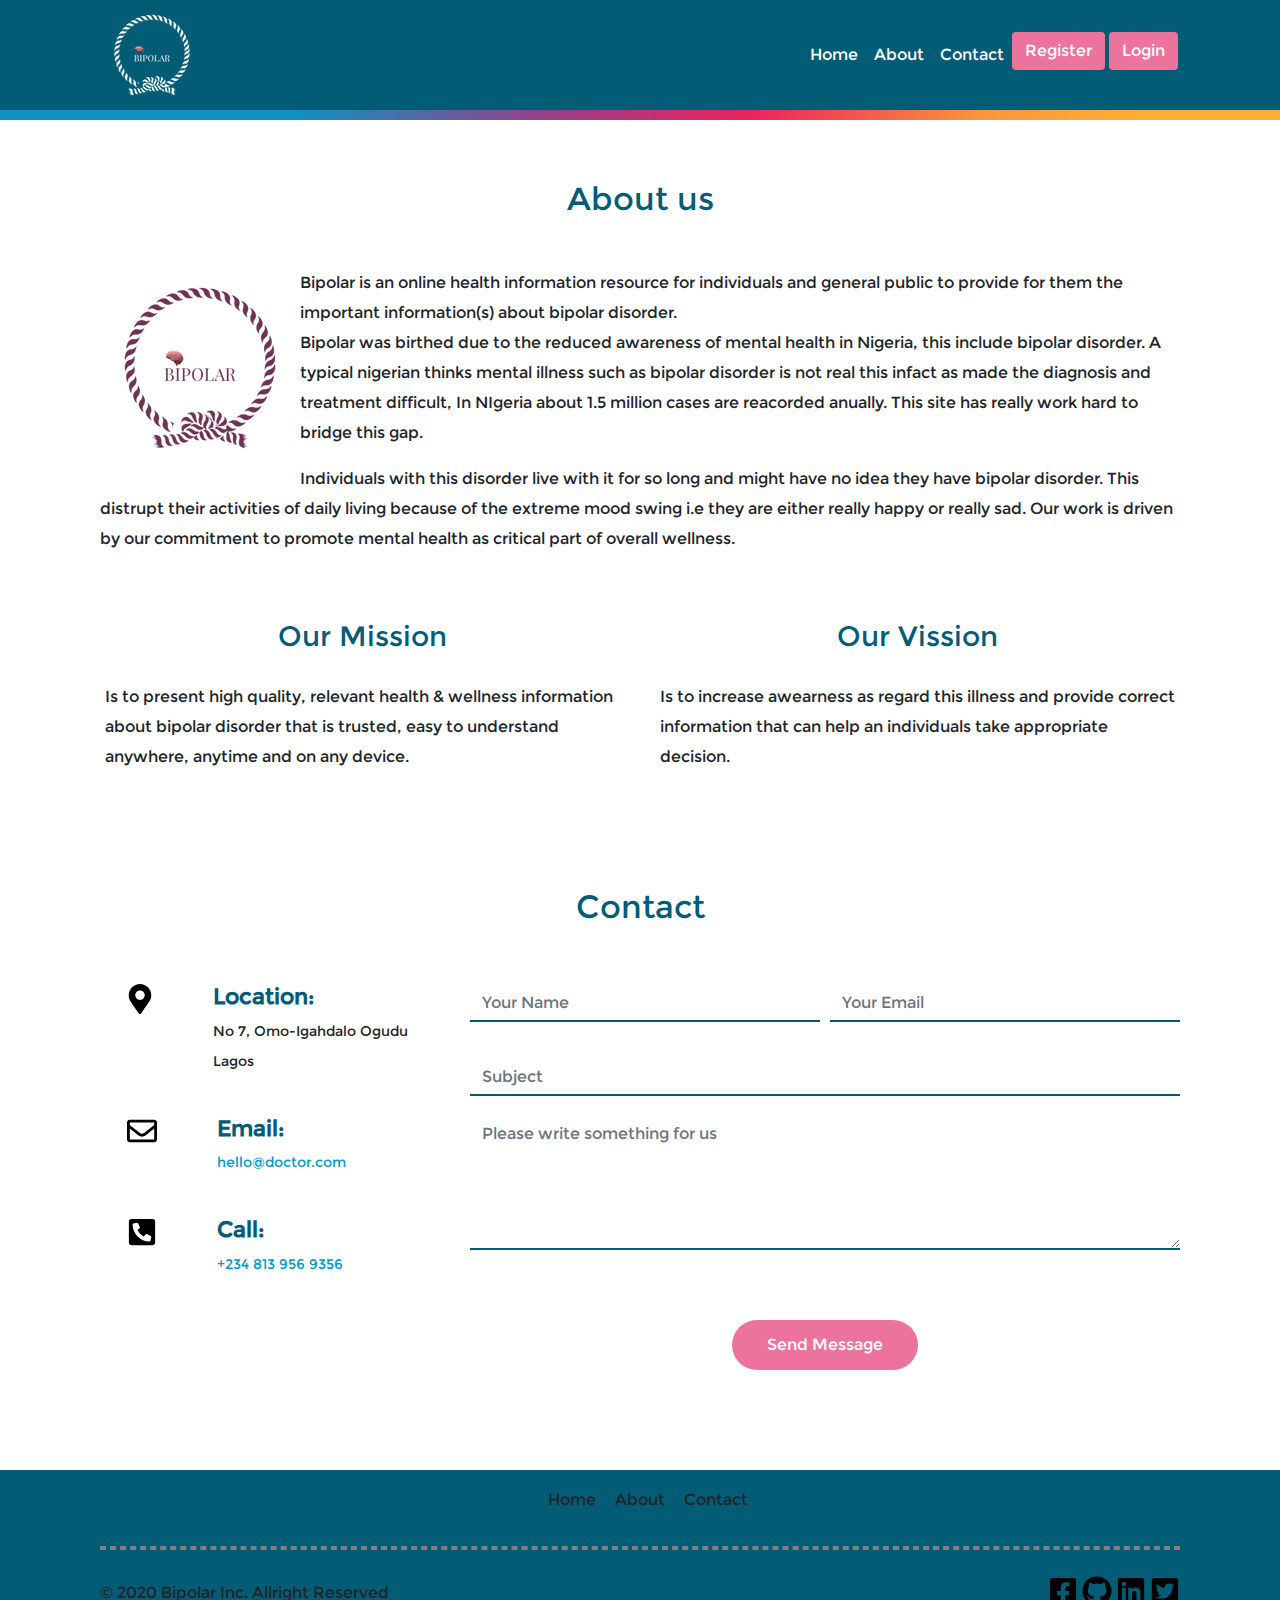
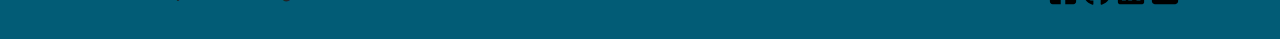
==== about.html @ fa7ff953 "final assesment tech4dev" ====
<!DOCTYPE html>
<html lang="en">

<head>
    <meta charset="UTF-8">
    <meta name="viewport" content="width=device-width, initial-scale=1.0">
    <meta http-equiv="X-UA-Compatible" content="ie=edge">
    <title>About us</title>
    <!-- bootstrap css -->
    <link rel="stylesheet" href="css/bootstrap.css">
    <link rel="stylesheet" href="css/font.css">
    <link rel="stylesheet" href="css/all.css">
    <!-- user css -->
    <link rel="stylesheet" href="css/about.css">
    <link rel="icon" href="images/favicon.ico">
</head>

<body>
    <!-- modal register -->
    <div class="modal fade" id="register" tabindex="-1" aria-labelledby="exampleModalLabel" aria-hidden="true">
        <div class="modal-dialog">
            <div class="modal-content">
                <div class="modal-header">
                    <button type="button" class="close" data-dismiss="modal" aria-label="Close">
                        <span aria-hidden="true">&times;</span>
                    </button>
                    <img src="images/logo1.png" alt="">
                    <h5 class="modal-title" id="exampleModalLabel">Register</h5>
                </div>
                <div class="modal-body">
                    <form action="" class="form-group">
                        <input type="text" class="form-control" placeholder="First Name" required/>
                        <input type="text" class="form-control" placeholder="Last Name" required/>
                        <input type="email" class="form-control" placeholder="Email" reqiured/>
                        <input type="password" class="form-control" placeholder="Password" required/>
                        <input type="password" class="form-control" placeholder="Confirm Password" required/>
                    </form>
                    <p><input type="checkbox"> I want to recieve email update</p>
                    <p class="privacy">I agree to the <a href="" data-toggle="modal" data-target="#policy">privacy policy</a></p>

                </div>
                <div class="modal-footer">
                    <a href="index.html"><button type="submit" class="btn btnprimary">Register</button></a>
                </div>
            </div>
        </div>
    </div>
    <!-- modal login -->
    <div class="modal fade" id="login" tabindex="-1" aria-labelledby="exampleModalLabel" aria-hidden="true">
        <div class="modal-dialog">
            <div class="modal-content">
                <div class="modal-header">
                    <button type="button" class="close" data-dismiss="modal" aria-label="Close">
                        <span aria-hidden="true">&times;</span>
                    </button>
                    <img src="images/logo1.png" alt="">
                    <h5 class="modal-title" id="exampleModalLabel">Login here</h5>
                </div>
                <div class="modal-body">
                    <form action="" class="form-group">
                        <input type="email" class="form-control" placeholder="Email" reqiured/>
                        <input type="password" class="form-control" placeholder="Password" required/>
                    </form>
                </div>
                <div class="loginpass">
                    <p class="remem"><input type="checkbox" class="checkbox"> Remember Password</p>
                    <p class="forgot">Forgot Password <a href="" class="" data-toggle="modal" data-target="#forgotPass">click here</a></p>
                </div>
                <div class="modal-footer">
                    <a href="index.html"><button type="submit" class="btn btnprimary">Login</button></a>
                </div>
            </div>
        </div>
    </div>
    <!-- privacy policy modal -->
    <div class="modal fade" id="policy" tabindex="-1" aria-labelledby="exampleModalLabel" aria-hidden="true">
        <div class="modal-dialog">
            <div class="modal-content">
                <div class="modal-header">
                    <button type="button" class="close" data-dismiss="modal" aria-label="Close">
                        <span aria-hidden="true">&times;</span>
                    </button>
                    <img src="images/logo1.png" alt="">
                    <div class="modal-dialog modal-dialog-scrollable">
                        ...
                     </div>
                </div>
            </div>
        </div>
    </div>
    <!-- forgot password modal -->
    <div class="modal fade" id="forgotPass" tabindex="-1" aria-labelledby="exampleModalLabel" aria-hidden="true">
        <div class="modal-dialog">
            <div class="modal-content">
                <div class="modal-header">
                    <button type="button" class="close" data-dismiss="modal" aria-label="Close">
                        <span aria-hidden="true">&times;</span>
                    </button>
                    <img src="images/logo1.png" alt="">
                    <div class="modal-dialog modal-dialog-scrollable">
                        <form action="" class="form-group" method="">
                            <input type="email" class="form-control" name="email" placeholder="Email">
                            <button class="btn btn-lg"></button>
                        </form>
                    </div>
                </div>
            </div>
        </div>
    </div>
    <div class="container-fluid">
        <!-- navbar section -->
        <nav class="navbar navbar-expand-lg">
            <a class="navbar-brand" href="index.html"><img src="images/logo2.png" alt=""></a>
            <p class="navbar-toggler" type="button" data-toggle="collapse" data-target="#navbarNav"
                aria-controls="navbarNav" aria-expanded="false" aria-label="Toggle navigation">
                <span class="navbar-toggler-icon trigram">&#x2630</span> <span class="cancel">&#10006</span>
            </p>
            <div class="collapse navbar-collapse" id="navbarNav">
                <ul class="navbar-nav">
                    <li class="nav-item active">
                        <a class="nav-link text-center" href="index.html">Home <span class="sr-only">(current)</span></a>
                    </li>
                    <!-- <li class="nav-item">
                        <a class="nav-link text-center" href="#">Facts</a>
                    </li>
                    <li class="nav-item">
                        <a class="nav-link text-center" href="#">Play Game</a>
                    </li> -->
                    <li class="nav-item">
                        <a class="nav-link text-center" href="#about">About</a>
                    </li>
                    <li class="nav-item">
                        <a class="nav-link text-center" href="#contact">Contact</a>
                    </li>
                    <div class="text-center">
                        <button class="btn button" data-toggle="modal" data-target="#register">Register</button>
                        <button class="btn button" data-toggle="modal" data-target="#login">Login</button>
                    </div>
                </ul>
            </div>
        </nav>
    </div>
    <div class="rain"></div>

    <!-- About section -->
    <div class="container" id="about">
        <div class="row">
            <div class="col about">
                <h2 class="about-header text-center">About us</h2>
                <div class="about-logo"><img src="images/logo3.png" alt=""></div>
                <p> Bipolar is an online health information resource for individuals and general public to provide for them the important information(s) about bipolar disorder. <br> Bipolar was birthed due to the reduced awareness of mental health in Nigeria, this include bipolar disorder. A typical nigerian thinks mental illness such as bipolar disorder is not real this infact as made the diagnosis and treatment difficult, In NIgeria about 1.5 million cases are reacorded anually. This site has really work hard to bridge this gap.</p>
                <p> Individuals with this disorder live with it for so long and might have no idea they have bipolar disorder. This distrupt their activities of daily living because of the extreme mood swing i.e they are either really happy or really sad. Our work is driven by our commitment to promote mental health as critical part of overall wellness. </p>
                <!-- <h3 class="text-center">Our Mission</h3>
                <p class="text-center">Is to present high quality, relevant health & wellness information about bipolar disorder that is trusted, easy to understand anywhere, anytime and on any device.</p>
                <h3 class="text-center">Our Vission</h3>
                <p class="text-center">Is to increase awearness as regard this illness and provide correct information that can help an individuals take appropriate decision.</p> -->
            </div>
            <div class="row">
                <div class="col-sm-6 statement">
                    <h3 class="text-center">Our Mission</h3>
                    <p class="text-cente">Is to present high quality, relevant health & wellness information about bipolar disorder that is trusted, easy to understand anywhere, anytime and on any device.</p>
                </div>
                <div class="col-sm-6 statement">
                    <h3 class="text-center">Our Vission</h3>
                    <p class="text-cente">Is to increase awearness as regard this illness and provide correct information that can help an individuals take appropriate decision.</p>
                </div>
            </div>
        </div>
    </div>
    <!-- ======= Contact Section ======= -->
    <section id="contact" class="contact">
        <div class="container" data-aos="fade-up">
          
            <div class="section-title">
            <h2>Contact</h2>
            </div>
          
            <div class="row mt-1">
          
            <div class="col-lg-4">
                <div class="info">
                <div class="address flex">
                    <img src="images/social-icon/map-marker-alt.svg" style="width: 30px; height: 30px;" alt="">
                    <div>
                    <h4>Location:</h4>
                    <p>No 7, Omo-Igahdalo Ogudu Lagos</p>
                    </div>
                </div>
          
                <div class="email flex">
                    <img src="images/social-icon/envelope.svg" style="width: 30px; height: 30px;" alt="">
                    <div>
                    <h4>Email:</h4>
                    <p><a class="href" href="mailto:iadebiyi01@gmail.com"> hello@doctor.com</a></p>
                    </div>
                </div>
          
                <div class="phone flex">
                    <img src="images/social-icon/phone-square-alt.svg" style="width: 30px; height: 30px;" alt="">
                    <div>
                    <h4>Call:</h4>
                    <p><a class="href" href="tel:2348139569356">+234 813 956 9356</a></p>
                    </div>
                </div>
          
                </div>
          
            </div>
          
            <div class="col-lg-8 mt-5 mt-lg-0">
          
                <form action="" method="" role="form" class="php-email-form">
                <div class="form-row">
                    <div class="col-md-6 form-group">
                    <input type="text" name="name" class="form-control" id="name" placeholder="Your Name" data-rule="minlen:4" required/>
                    </div>
                    <div class="col-md-6 form-group">
                    <input type="email" class="form-control" name="email" id="email" placeholder="Your Email" data-rule="email"  required/>
                    </div>
                </div>
                <div class="form-group">
                    <input type="text" class="form-control" name="subject" id="subject" placeholder="Subject" data-rule="minlen:4" required/>
                    <div class="validate"></div>
                </div>
                <div class="form-group">
                    <textarea class="form-control" name="message" rows="5"placeholder="Please write something for us" required></textarea>
                </div>
                <div class="text-center"><button type="submit">Send Message</button></div>
                </form>
          
            </div>
          
            </div>
          
        </div>
    </section><!-- End Contact Section -->

        <!-- Footer section -->
    <div class="foot">
        <div class="container" id="footer">
            <div class="row">
                <div class="col">
                    <ul class="text-center footer-link">
                        <li><a href="about.html">Home</a></li>
                        <li><a href="#about">About</a></li>
                        <li><a href="#contact">Contact</a></li>
                        <!-- <li><a href=""></a>Home</li> -->
                    </ul>
                    <hr>
                    <div class="footer-icon text-center">
                        <p>&copy; 2020 Bipolar Inc. Allright Reserved</p>
                        <span>
                            <a href=""><img src="images/social-icon/facebook-square.svg" alt=""></a>
                            <a href=""><img src="images/social-icon/github.svg" alt=""></a>
                            <a href=""><img src="images/social-icon/linkedin.svg" alt=""></a>
                            <a href=""><img src="images/social-icon/twitter-square.svg" alt=""></a>
                        </span>
                    </div>
                </div>
            </div>
        </div>
    </div>





    <script src="jquery-3.5.1.min.js"></script>
    <script src="js/bootstrapjquery.js"></script>
    <script src="js/proper.js"></script>
    <script src="js/bootstrap.js"></script>
    <script src="js/script.js"></script>
</body>
</html>
---- css/font.css ----
/*!
 *  Font Awesome 4.7.0 by @davegandy - http://fontawesome.io - @fontawesome
 *  License - http://fontawesome.io/license (Font: SIL OFL 1.1, CSS: MIT License)
 */@font-face{font-family:'FontAwesome';src:url('../fonts/fontawesome-webfont.eot?v=4.7.0');src:url('../fonts/fontawesome-webfont.eot?#iefix&v=4.7.0') format('embedded-opentype'),url('../fonts/fontawesome-webfont.woff2?v=4.7.0') format('woff2'),url('../fonts/fontawesome-webfont.woff?v=4.7.0') format('woff'),url('../fonts/fontawesome-webfont.ttf?v=4.7.0') format('truetype'),url('../fonts/fontawesome-webfont.svg?v=4.7.0#fontawesomeregular') format('svg');font-weight:normal;font-style:normal}.fa{display:inline-block;font:normal normal normal 14px/1 FontAwesome;font-size:inherit;text-rendering:auto;-webkit-font-smoothing:antialiased;-moz-osx-font-smoothing:grayscale}.fa-lg{font-size:1.33333333em;line-height:.75em;vertical-align:-15%}.fa-2x{font-size:2em}.fa-3x{font-size:3em}.fa-4x{font-size:4em}.fa-5x{font-size:5em}.fa-fw{width:1.28571429em;text-align:center}.fa-ul{padding-left:0;margin-left:2.14285714em;list-style-type:none}.fa-ul>li{position:relative}.fa-li{position:absolute;left:-2.14285714em;width:2.14285714em;top:.14285714em;text-align:center}.fa-li.fa-lg{left:-1.85714286em}.fa-border{padding:.2em .25em .15em;border:solid .08em #eee;border-radius:.1em}.fa-pull-left{float:left}.fa-pull-right{float:right}.fa.fa-pull-left{margin-right:.3em}.fa.fa-pull-right{margin-left:.3em}.pull-right{float:right}.pull-left{float:left}.fa.pull-left{margin-right:.3em}.fa.pull-right{margin-left:.3em}.fa-spin{-webkit-animation:fa-spin 2s infinite linear;animation:fa-spin 2s infinite linear}.fa-pulse{-webkit-animation:fa-spin 1s infinite steps(8);animation:fa-spin 1s infinite steps(8)}@-webkit-keyframes fa-spin{0%{-webkit-transform:rotate(0deg);transform:rotate(0deg)}100%{-webkit-transform:rotate(359deg);transform:rotate(359deg)}}@keyframes fa-spin{0%{-webkit-transform:rotate(0deg);transform:rotate(0deg)}100%{-webkit-transform:rotate(359deg);transform:rotate(359deg)}}.fa-rotate-90{-ms-filter:"progid:DXImageTransform.Microsoft.BasicImage(rotation=1)";-webkit-transform:rotate(90deg);-ms-transform:rotate(90deg);transform:rotate(90deg)}.fa-rotate-180{-ms-filter:"progid:DXImageTransform.Microsoft.BasicImage(rotation=2)";-webkit-transform:rotate(180deg);-ms-transform:rotate(180deg);transform:rotate(180deg)}.fa-rotate-270{-ms-filter:"progid:DXImageTransform.Microsoft.BasicImage(rotation=3)";-webkit-transform:rotate(270deg);-ms-transform:rotate(270deg);transform:rotate(270deg)}.fa-flip-horizontal{-ms-filter:"progid:DXImageTransform.Microsoft.BasicImage(rotation=0, mirror=1)";-webkit-transform:scale(-1, 1);-ms-transform:scale(-1, 1);transform:scale(-1, 1)}.fa-flip-vertical{-ms-filter:"progid:DXImageTransform.Microsoft.BasicImage(rotation=2, mirror=1)";-webkit-transform:scale(1, -1);-ms-transform:scale(1, -1);transform:scale(1, -1)}:root .fa-rotate-90,:root .fa-rotate-180,:root .fa-rotate-270,:root .fa-flip-horizontal,:root .fa-flip-vertical{filter:none}.fa-stack{position:relative;display:inline-block;width:2em;height:2em;line-height:2em;vertical-align:middle}.fa-stack-1x,.fa-stack-2x{position:absolute;left:0;width:100%;text-align:center}.fa-stack-1x{line-height:inherit}.fa-stack-2x{font-size:2em}.fa-inverse{color:#fff}.fa-glass:before{content:"\f000"}.fa-music:before{content:"\f001"}.fa-search:before{content:"\f002"}.fa-envelope-o:before{content:"\f003"}.fa-heart:before{content:"\f004"}.fa-star:before{content:"\f005"}.fa-star-o:before{content:"\f006"}.fa-user:before{content:"\f007"}.fa-film:before{content:"\f008"}.fa-th-large:before{content:"\f009"}.fa-th:before{content:"\f00a"}.fa-th-list:before{content:"\f00b"}.fa-check:before{content:"\f00c"}.fa-remove:before,.fa-close:before,.fa-times:before{content:"\f00d"}.fa-search-plus:before{content:"\f00e"}.fa-search-minus:before{content:"\f010"}.fa-power-off:before{content:"\f011"}.fa-signal:before{content:"\f012"}.fa-gear:before,.fa-cog:before{content:"\f013"}.fa-trash-o:before{content:"\f014"}.fa-home:before{content:"\f015"}.fa-file-o:before{content:"\f016"}.fa-clock-o:before{content:"\f017"}.fa-road:before{content:"\f018"}.fa-download:before{content:"\f019"}.fa-arrow-circle-o-down:before{content:"\f01a"}.fa-arrow-circle-o-up:before{content:"\f01b"}.fa-inbox:before{content:"\f01c"}.fa-play-circle-o:before{content:"\f01d"}.fa-rotate-right:before,.fa-repeat:before{content:"\f01e"}.fa-refresh:before{content:"\f021"}.fa-list-alt:before{content:"\f022"}.fa-lock:before{content:"\f023"}.fa-flag:before{content:"\f024"}.fa-headphones:before{content:"\f025"}.fa-volume-off:before{content:"\f026"}.fa-volume-down:before{content:"\f027"}.fa-volume-up:before{content:"\f028"}.fa-qrcode:before{content:"\f029"}.fa-barcode:before{content:"\f02a"}.fa-tag:before{content:"\f02b"}.fa-tags:before{content:"\f02c"}.fa-book:before{content:"\f02d"}.fa-bookmark:before{content:"\f02e"}.fa-print:before{content:"\f02f"}.fa-camera:before{content:"\f030"}.fa-font:before{content:"\f031"}.fa-bold:before{content:"\f032"}.fa-italic:before{content:"\f033"}.fa-text-height:before{content:"\f034"}.fa-text-width:before{content:"\f035"}.fa-align-left:before{content:"\f036"}.fa-align-center:before{content:"\f037"}.fa-align-right:before{content:"\f038"}.fa-align-justify:before{content:"\f039"}.fa-list:before{content:"\f03a"}.fa-dedent:before,.fa-outdent:before{content:"\f03b"}.fa-indent:before{content:"\f03c"}.fa-video-camera:before{content:"\f03d"}.fa-photo:before,.fa-image:before,.fa-picture-o:before{content:"\f03e"}.fa-pencil:before{content:"\f040"}.fa-map-marker:before{content:"\f041"}.fa-adjust:before{content:"\f042"}.fa-tint:before{content:"\f043"}.fa-edit:before,.fa-pencil-square-o:before{content:"\f044"}.fa-share-square-o:before{content:"\f045"}.fa-check-square-o:before{content:"\f046"}.fa-arrows:before{content:"\f047"}.fa-step-backward:before{content:"\f048"}.fa-fast-backward:before{content:"\f049"}.fa-backward:before{content:"\f04a"}.fa-play:before{content:"\f04b"}.fa-pause:before{content:"\f04c"}.fa-stop:before{content:"\f04d"}.fa-forward:before{content:"\f04e"}.fa-fast-forward:before{content:"\f050"}.fa-step-forward:before{content:"\f051"}.fa-eject:before{content:"\f052"}.fa-chevron-left:before{content:"\f053"}.fa-chevron-right:before{content:"\f054"}.fa-plus-circle:before{content:"\f055"}.fa-minus-circle:before{content:"\f056"}.fa-times-circle:before{content:"\f057"}.fa-check-circle:before{content:"\f058"}.fa-question-circle:before{content:"\f059"}.fa-info-circle:before{content:"\f05a"}.fa-crosshairs:before{content:"\f05b"}.fa-times-circle-o:before{content:"\f05c"}.fa-check-circle-o:before{content:"\f05d"}.fa-ban:before{content:"\f05e"}.fa-arrow-left:before{content:"\f060"}.fa-arrow-right:before{content:"\f061"}.fa-arrow-up:before{content:"\f062"}.fa-arrow-down:before{content:"\f063"}.fa-mail-forward:before,.fa-share:before{content:"\f064"}.fa-expand:before{content:"\f065"}.fa-compress:before{content:"\f066"}.fa-plus:before{content:"\f067"}.fa-minus:before{content:"\f068"}.fa-asterisk:before{content:"\f069"}.fa-exclamation-circle:before{content:"\f06a"}.fa-gift:before{content:"\f06b"}.fa-leaf:before{content:"\f06c"}.fa-fire:before{content:"\f06d"}.fa-eye:before{content:"\f06e"}.fa-eye-slash:before{content:"\f070"}.fa-warning:before,.fa-exclamation-triangle:before{content:"\f071"}.fa-plane:before{content:"\f072"}.fa-calendar:before{content:"\f073"}.fa-random:before{content:"\f074"}.fa-comment:before{content:"\f075"}.fa-magnet:before{content:"\f076"}.fa-chevron-up:before{content:"\f077"}.fa-chevron-down:before{content:"\f078"}.fa-retweet:before{content:"\f079"}.fa-shopping-cart:before{content:"\f07a"}.fa-folder:before{content:"\f07b"}.fa-folder-open:before{content:"\f07c"}.fa-arrows-v:before{content:"\f07d"}.fa-arrows-h:before{content:"\f07e"}.fa-bar-chart-o:before,.fa-bar-chart:before{content:"\f080"}.fa-twitter-square:before{content:"\f081"}.fa-facebook-square:before{content:"\f082"}.fa-camera-retro:before{content:"\f083"}.fa-key:before{content:"\f084"}.fa-gears:before,.fa-cogs:before{content:"\f085"}.fa-comments:before{content:"\f086"}.fa-thumbs-o-up:before{content:"\f087"}.fa-thumbs-o-down:before{content:"\f088"}.fa-star-half:before{content:"\f089"}.fa-heart-o:before{content:"\f08a"}.fa-sign-out:before{content:"\f08b"}.fa-linkedin-square:before{content:"\f08c"}.fa-thumb-tack:before{content:"\f08d"}.fa-external-link:before{content:"\f08e"}.fa-sign-in:before{content:"\f090"}.fa-trophy:before{content:"\f091"}.fa-github-square:before{content:"\f092"}.fa-upload:before{content:"\f093"}.fa-lemon-o:before{content:"\f094"}.fa-phone:before{content:"\f095"}.fa-square-o:before{content:"\f096"}.fa-bookmark-o:before{content:"\f097"}.fa-phone-square:before{content:"\f098"}.fa-twitter:before{content:"\f099"}.fa-facebook-f:before,.fa-facebook:before{content:"\f09a"}.fa-github:before{content:"\f09b"}.fa-unlock:before{content:"\f09c"}.fa-credit-card:before{content:"\f09d"}.fa-feed:before,.fa-rss:before{content:"\f09e"}.fa-hdd-o:before{content:"\f0a0"}.fa-bullhorn:before{content:"\f0a1"}.fa-bell:before{content:"\f0f3"}.fa-certificate:before{content:"\f0a3"}.fa-hand-o-right:before{content:"\f0a4"}.fa-hand-o-left:before{content:"\f0a5"}.fa-hand-o-up:before{content:"\f0a6"}.fa-hand-o-down:before{content:"\f0a7"}.fa-arrow-circle-left:before{content:"\f0a8"}.fa-arrow-circle-right:before{content:"\f0a9"}.fa-arrow-circle-up:before{content:"\f0aa"}.fa-arrow-circle-down:before{content:"\f0ab"}.fa-globe:before{content:"\f0ac"}.fa-wrench:before{content:"\f0ad"}.fa-tasks:before{content:"\f0ae"}.fa-filter:before{content:"\f0b0"}.fa-briefcase:before{content:"\f0b1"}.fa-arrows-alt:before{content:"\f0b2"}.fa-group:before,.fa-users:before{content:"\f0c0"}.fa-chain:before,.fa-link:before{content:"\f0c1"}.fa-cloud:before{content:"\f0c2"}.fa-flask:before{content:"\f0c3"}.fa-cut:before,.fa-scissors:before{content:"\f0c4"}.fa-copy:before,.fa-files-o:before{content:"\f0c5"}.fa-paperclip:before{content:"\f0c6"}.fa-save:before,.fa-floppy-o:before{content:"\f0c7"}.fa-square:before{content:"\f0c8"}.fa-navicon:before,.fa-reorder:before,.fa-bars:before{content:"\f0c9"}.fa-list-ul:before{content:"\f0ca"}.fa-list-ol:before{content:"\f0cb"}.fa-strikethrough:before{content:"\f0cc"}.fa-underline:before{content:"\f0cd"}.fa-table:before{content:"\f0ce"}.fa-magic:before{content:"\f0d0"}.fa-truck:before{content:"\f0d1"}.fa-pinterest:before{content:"\f0d2"}.fa-pinterest-square:before{content:"\f0d3"}.fa-google-plus-square:before{content:"\f0d4"}.fa-google-plus:before{content:"\f0d5"}.fa-money:before{content:"\f0d6"}.fa-caret-down:before{content:"\f0d7"}.fa-caret-up:before{content:"\f0d8"}.fa-caret-left:before{content:"\f0d9"}.fa-caret-right:before{content:"\f0da"}.fa-columns:before{content:"\f0db"}.fa-unsorted:before,.fa-sort:before{content:"\f0dc"}.fa-sort-down:before,.fa-sort-desc:before{content:"\f0dd"}.fa-sort-up:before,.fa-sort-asc:before{content:"\f0de"}.fa-envelope:before{content:"\f0e0"}.fa-linkedin:before{content:"\f0e1"}.fa-rotate-left:before,.fa-undo:before{content:"\f0e2"}.fa-legal:before,.fa-gavel:before{content:"\f0e3"}.fa-dashboard:before,.fa-tachometer:before{content:"\f0e4"}.fa-comment-o:before{content:"\f0e5"}.fa-comments-o:before{content:"\f0e6"}.fa-flash:before,.fa-bolt:before{content:"\f0e7"}.fa-sitemap:before{content:"\f0e8"}.fa-umbrella:before{content:"\f0e9"}.fa-paste:before,.fa-clipboard:before{content:"\f0ea"}.fa-lightbulb-o:before{content:"\f0eb"}.fa-exchange:before{content:"\f0ec"}.fa-cloud-download:before{content:"\f0ed"}.fa-cloud-upload:before{content:"\f0ee"}.fa-user-md:before{content:"\f0f0"}.fa-stethoscope:before{content:"\f0f1"}.fa-suitcase:before{content:"\f0f2"}.fa-bell-o:before{content:"\f0a2"}.fa-coffee:before{content:"\f0f4"}.fa-cutlery:before{content:"\f0f5"}.fa-file-text-o:before{content:"\f0f6"}.fa-building-o:before{content:"\f0f7"}.fa-hospital-o:before{content:"\f0f8"}.fa-ambulance:before{content:"\f0f9"}.fa-medkit:before{content:"\f0fa"}.fa-fighter-jet:before{content:"\f0fb"}.fa-beer:before{content:"\f0fc"}.fa-h-square:before{content:"\f0fd"}.fa-plus-square:before{content:"\f0fe"}.fa-angle-double-left:before{content:"\f100"}.fa-angle-double-right:before{content:"\f101"}.fa-angle-double-up:before{content:"\f102"}.fa-angle-double-down:before{content:"\f103"}.fa-angle-left:before{content:"\f104"}.fa-angle-right:before{content:"\f105"}.fa-angle-up:before{content:"\f106"}.fa-angle-down:before{content:"\f107"}.fa-desktop:before{content:"\f108"}.fa-laptop:before{content:"\f109"}.fa-tablet:before{content:"\f10a"}.fa-mobile-phone:before,.fa-mobile:before{content:"\f10b"}.fa-circle-o:before{content:"\f10c"}.fa-quote-left:before{content:"\f10d"}.fa-quote-right:before{content:"\f10e"}.fa-spinner:before{content:"\f110"}.fa-circle:before{content:"\f111"}.fa-mail-reply:before,.fa-reply:before{content:"\f112"}.fa-github-alt:before{content:"\f113"}.fa-folder-o:before{content:"\f114"}.fa-folder-open-o:before{content:"\f115"}.fa-smile-o:before{content:"\f118"}.fa-frown-o:before{content:"\f119"}.fa-meh-o:before{content:"\f11a"}.fa-gamepad:before{content:"\f11b"}.fa-keyboard-o:before{content:"\f11c"}.fa-flag-o:before{content:"\f11d"}.fa-flag-checkered:before{content:"\f11e"}.fa-terminal:before{content:"\f120"}.fa-code:before{content:"\f121"}.fa-mail-reply-all:before,.fa-reply-all:before{content:"\f122"}.fa-star-half-empty:before,.fa-star-half-full:before,.fa-star-half-o:before{content:"\f123"}.fa-location-arrow:before{content:"\f124"}.fa-crop:before{content:"\f125"}.fa-code-fork:before{content:"\f126"}.fa-unlink:before,.fa-chain-broken:before{content:"\f127"}.fa-question:before{content:"\f128"}.fa-info:before{content:"\f129"}.fa-exclamation:before{content:"\f12a"}.fa-superscript:before{content:"\f12b"}.fa-subscript:before{content:"\f12c"}.fa-eraser:before{content:"\f12d"}.fa-puzzle-piece:before{content:"\f12e"}.fa-microphone:before{content:"\f130"}.fa-microphone-slash:before{content:"\f131"}.fa-shield:before{content:"\f132"}.fa-calendar-o:before{content:"\f133"}.fa-fire-extinguisher:before{content:"\f134"}.fa-rocket:before{content:"\f135"}.fa-maxcdn:before{content:"\f136"}.fa-chevron-circle-left:before{content:"\f137"}.fa-chevron-circle-right:before{content:"\f138"}.fa-chevron-circle-up:before{content:"\f139"}.fa-chevron-circle-down:before{content:"\f13a"}.fa-html5:before{content:"\f13b"}.fa-css3:before{content:"\f13c"}.fa-anchor:before{content:"\f13d"}.fa-unlock-alt:before{content:"\f13e"}.fa-bullseye:before{content:"\f140"}.fa-ellipsis-h:before{content:"\f141"}.fa-ellipsis-v:before{content:"\f142"}.fa-rss-square:before{content:"\f143"}.fa-play-circle:before{content:"\f144"}.fa-ticket:before{content:"\f145"}.fa-minus-square:before{content:"\f146"}.fa-minus-square-o:before{content:"\f147"}.fa-level-up:before{content:"\f148"}.fa-level-down:before{content:"\f149"}.fa-check-square:before{content:"\f14a"}.fa-pencil-square:before{content:"\f14b"}.fa-external-link-square:before{content:"\f14c"}.fa-share-square:before{content:"\f14d"}.fa-compass:before{content:"\f14e"}.fa-toggle-down:before,.fa-caret-square-o-down:before{content:"\f150"}.fa-toggle-up:before,.fa-caret-square-o-up:before{content:"\f151"}.fa-toggle-right:before,.fa-caret-square-o-right:before{content:"\f152"}.fa-euro:before,.fa-eur:before{content:"\f153"}.fa-gbp:before{content:"\f154"}.fa-dollar:before,.fa-usd:before{content:"\f155"}.fa-rupee:before,.fa-inr:before{content:"\f156"}.fa-cny:before,.fa-rmb:before,.fa-yen:before,.fa-jpy:before{content:"\f157"}.fa-ruble:before,.fa-rouble:before,.fa-rub:before{content:"\f158"}.fa-won:before,.fa-krw:before{content:"\f159"}.fa-bitcoin:before,.fa-btc:before{content:"\f15a"}.fa-file:before{content:"\f15b"}.fa-file-text:before{content:"\f15c"}.fa-sort-alpha-asc:before{content:"\f15d"}.fa-sort-alpha-desc:before{content:"\f15e"}.fa-sort-amount-asc:before{content:"\f160"}.fa-sort-amount-desc:before{content:"\f161"}.fa-sort-numeric-asc:before{content:"\f162"}.fa-sort-numeric-desc:before{content:"\f163"}.fa-thumbs-up:before{content:"\f164"}.fa-thumbs-down:before{content:"\f165"}.fa-youtube-square:before{content:"\f166"}.fa-youtube:before{content:"\f167"}.fa-xing:before{content:"\f168"}.fa-xing-square:before{content:"\f169"}.fa-youtube-play:before{content:"\f16a"}.fa-dropbox:before{content:"\f16b"}.fa-stack-overflow:before{content:"\f16c"}.fa-instagram:before{content:"\f16d"}.fa-flickr:before{content:"\f16e"}.fa-adn:before{content:"\f170"}.fa-bitbucket:before{content:"\f171"}.fa-bitbucket-square:before{content:"\f172"}.fa-tumblr:before{content:"\f173"}.fa-tumblr-square:before{content:"\f174"}.fa-long-arrow-down:before{content:"\f175"}.fa-long-arrow-up:before{content:"\f176"}.fa-long-arrow-left:before{content:"\f177"}.fa-long-arrow-right:before{content:"\f178"}.fa-apple:before{content:"\f179"}.fa-windows:before{content:"\f17a"}.fa-android:before{content:"\f17b"}.fa-linux:before{content:"\f17c"}.fa-dribbble:before{content:"\f17d"}.fa-skype:before{content:"\f17e"}.fa-foursquare:before{content:"\f180"}.fa-trello:before{content:"\f181"}.fa-female:before{content:"\f182"}.fa-male:before{content:"\f183"}.fa-gittip:before,.fa-gratipay:before{content:"\f184"}.fa-sun-o:before{content:"\f185"}.fa-moon-o:before{content:"\f186"}.fa-archive:before{content:"\f187"}.fa-bug:before{content:"\f188"}.fa-vk:before{content:"\f189"}.fa-weibo:before{content:"\f18a"}.fa-renren:before{content:"\f18b"}.fa-pagelines:before{content:"\f18c"}.fa-stack-exchange:before{content:"\f18d"}.fa-arrow-circle-o-right:before{content:"\f18e"}.fa-arrow-circle-o-left:before{content:"\f190"}.fa-toggle-left:before,.fa-caret-square-o-left:before{content:"\f191"}.fa-dot-circle-o:before{content:"\f192"}.fa-wheelchair:before{content:"\f193"}.fa-vimeo-square:before{content:"\f194"}.fa-turkish-lira:before,.fa-try:before{content:"\f195"}.fa-plus-square-o:before{content:"\f196"}.fa-space-shuttle:before{content:"\f197"}.fa-slack:before{content:"\f198"}.fa-envelope-square:before{content:"\f199"}.fa-wordpress:before{content:"\f19a"}.fa-openid:before{content:"\f19b"}.fa-institution:before,.fa-bank:before,.fa-university:before{content:"\f19c"}.fa-mortar-board:before,.fa-graduation-cap:before{content:"\f19d"}.fa-yahoo:before{content:"\f19e"}.fa-google:before{content:"\f1a0"}.fa-reddit:before{content:"\f1a1"}.fa-reddit-square:before{content:"\f1a2"}.fa-stumbleupon-circle:before{content:"\f1a3"}.fa-stumbleupon:before{content:"\f1a4"}.fa-delicious:before{content:"\f1a5"}.fa-digg:before{content:"\f1a6"}.fa-pied-piper-pp:before{content:"\f1a7"}.fa-pied-piper-alt:before{content:"\f1a8"}.fa-drupal:before{content:"\f1a9"}.fa-joomla:before{content:"\f1aa"}.fa-language:before{content:"\f1ab"}.fa-fax:before{content:"\f1ac"}.fa-building:before{content:"\f1ad"}.fa-child:before{content:"\f1ae"}.fa-paw:before{content:"\f1b0"}.fa-spoon:before{content:"\f1b1"}.fa-cube:before{content:"\f1b2"}.fa-cubes:before{content:"\f1b3"}.fa-behance:before{content:"\f1b4"}.fa-behance-square:before{content:"\f1b5"}.fa-steam:before{content:"\f1b6"}.fa-steam-square:before{content:"\f1b7"}.fa-recycle:before{content:"\f1b8"}.fa-automobile:before,.fa-car:before{content:"\f1b9"}.fa-cab:before,.fa-taxi:before{content:"\f1ba"}.fa-tree:before{content:"\f1bb"}.fa-spotify:before{content:"\f1bc"}.fa-deviantart:before{content:"\f1bd"}.fa-soundcloud:before{content:"\f1be"}.fa-database:before{content:"\f1c0"}.fa-file-pdf-o:before{content:"\f1c1"}.fa-file-word-o:before{content:"\f1c2"}.fa-file-excel-o:before{content:"\f1c3"}.fa-file-powerpoint-o:before{content:"\f1c4"}.fa-file-photo-o:before,.fa-file-picture-o:before,.fa-file-image-o:before{content:"\f1c5"}.fa-file-zip-o:before,.fa-file-archive-o:before{content:"\f1c6"}.fa-file-sound-o:before,.fa-file-audio-o:before{content:"\f1c7"}.fa-file-movie-o:before,.fa-file-video-o:before{content:"\f1c8"}.fa-file-code-o:before{content:"\f1c9"}.fa-vine:before{content:"\f1ca"}.fa-codepen:before{content:"\f1cb"}.fa-jsfiddle:before{content:"\f1cc"}.fa-life-bouy:before,.fa-life-buoy:before,.fa-life-saver:before,.fa-support:before,.fa-life-ring:before{content:"\f1cd"}.fa-circle-o-notch:before{content:"\f1ce"}.fa-ra:before,.fa-resistance:before,.fa-rebel:before{content:"\f1d0"}.fa-ge:before,.fa-empire:before{content:"\f1d1"}.fa-git-square:before{content:"\f1d2"}.fa-git:before{content:"\f1d3"}.fa-y-combinator-square:before,.fa-yc-square:before,.fa-hacker-news:before{content:"\f1d4"}.fa-tencent-weibo:before{content:"\f1d5"}.fa-qq:before{content:"\f1d6"}.fa-wechat:before,.fa-weixin:before{content:"\f1d7"}.fa-send:before,.fa-paper-plane:before{content:"\f1d8"}.fa-send-o:before,.fa-paper-plane-o:before{content:"\f1d9"}.fa-history:before{content:"\f1da"}.fa-circle-thin:before{content:"\f1db"}.fa-header:before{content:"\f1dc"}.fa-paragraph:before{content:"\f1dd"}.fa-sliders:before{content:"\f1de"}.fa-share-alt:before{content:"\f1e0"}.fa-share-alt-square:before{content:"\f1e1"}.fa-bomb:before{content:"\f1e2"}.fa-soccer-ball-o:before,.fa-futbol-o:before{content:"\f1e3"}.fa-tty:before{content:"\f1e4"}.fa-binoculars:before{content:"\f1e5"}.fa-plug:before{content:"\f1e6"}.fa-slideshare:before{content:"\f1e7"}.fa-twitch:before{content:"\f1e8"}.fa-yelp:before{content:"\f1e9"}.fa-newspaper-o:before{content:"\f1ea"}.fa-wifi:before{content:"\f1eb"}.fa-calculator:before{content:"\f1ec"}.fa-paypal:before{content:"\f1ed"}.fa-google-wallet:before{content:"\f1ee"}.fa-cc-visa:before{content:"\f1f0"}.fa-cc-mastercard:before{content:"\f1f1"}.fa-cc-discover:before{content:"\f1f2"}.fa-cc-amex:before{content:"\f1f3"}.fa-cc-paypal:before{content:"\f1f4"}.fa-cc-stripe:before{content:"\f1f5"}.fa-bell-slash:before{content:"\f1f6"}.fa-bell-slash-o:before{content:"\f1f7"}.fa-trash:before{content:"\f1f8"}.fa-copyright:before{content:"\f1f9"}.fa-at:before{content:"\f1fa"}.fa-eyedropper:before{content:"\f1fb"}.fa-paint-brush:before{content:"\f1fc"}.fa-birthday-cake:before{content:"\f1fd"}.fa-area-chart:before{content:"\f1fe"}.fa-pie-chart:before{content:"\f200"}.fa-line-chart:before{content:"\f201"}.fa-lastfm:before{content:"\f202"}.fa-lastfm-square:before{content:"\f203"}.fa-toggle-off:before{content:"\f204"}.fa-toggle-on:before{content:"\f205"}.fa-bicycle:before{content:"\f206"}.fa-bus:before{content:"\f207"}.fa-ioxhost:before{content:"\f208"}.fa-angellist:before{content:"\f209"}.fa-cc:before{content:"\f20a"}.fa-shekel:before,.fa-sheqel:before,.fa-ils:before{content:"\f20b"}.fa-meanpath:before{content:"\f20c"}.fa-buysellads:before{content:"\f20d"}.fa-connectdevelop:before{content:"\f20e"}.fa-dashcube:before{content:"\f210"}.fa-forumbee:before{content:"\f211"}.fa-leanpub:before{content:"\f212"}.fa-sellsy:before{content:"\f213"}.fa-shirtsinbulk:before{content:"\f214"}.fa-simplybuilt:before{content:"\f215"}.fa-skyatlas:before{content:"\f216"}.fa-cart-plus:before{content:"\f217"}.fa-cart-arrow-down:before{content:"\f218"}.fa-diamond:before{content:"\f219"}.fa-ship:before{content:"\f21a"}.fa-user-secret:before{content:"\f21b"}.fa-motorcycle:before{content:"\f21c"}.fa-street-view:before{content:"\f21d"}.fa-heartbeat:before{content:"\f21e"}.fa-venus:before{content:"\f221"}.fa-mars:before{content:"\f222"}.fa-mercury:before{content:"\f223"}.fa-intersex:before,.fa-transgender:before{content:"\f224"}.fa-transgender-alt:before{content:"\f225"}.fa-venus-double:before{content:"\f226"}.fa-mars-double:before{content:"\f227"}.fa-venus-mars:before{content:"\f228"}.fa-mars-stroke:before{content:"\f229"}.fa-mars-stroke-v:before{content:"\f22a"}.fa-mars-stroke-h:before{content:"\f22b"}.fa-neuter:before{content:"\f22c"}.fa-genderless:before{content:"\f22d"}.fa-facebook-official:before{content:"\f230"}.fa-pinterest-p:before{content:"\f231"}.fa-whatsapp:before{content:"\f232"}.fa-server:before{content:"\f233"}.fa-user-plus:before{content:"\f234"}.fa-user-times:before{content:"\f235"}.fa-hotel:before,.fa-bed:before{content:"\f236"}.fa-viacoin:before{content:"\f237"}.fa-train:before{content:"\f238"}.fa-subway:before{content:"\f239"}.fa-medium:before{content:"\f23a"}.fa-yc:before,.fa-y-combinator:before{content:"\f23b"}.fa-optin-monster:before{content:"\f23c"}.fa-opencart:before{content:"\f23d"}.fa-expeditedssl:before{content:"\f23e"}.fa-battery-4:before,.fa-battery:before,.fa-battery-full:before{content:"\f240"}.fa-battery-3:before,.fa-battery-three-quarters:before{content:"\f241"}.fa-battery-2:before,.fa-battery-half:before{content:"\f242"}.fa-battery-1:before,.fa-battery-quarter:before{content:"\f243"}.fa-battery-0:before,.fa-battery-empty:before{content:"\f244"}.fa-mouse-pointer:before{content:"\f245"}.fa-i-cursor:before{content:"\f246"}.fa-object-group:before{content:"\f247"}.fa-object-ungroup:before{content:"\f248"}.fa-sticky-note:before{content:"\f249"}.fa-sticky-note-o:before{content:"\f24a"}.fa-cc-jcb:before{content:"\f24b"}.fa-cc-diners-club:before{content:"\f24c"}.fa-clone:before{content:"\f24d"}.fa-balance-scale:before{content:"\f24e"}.fa-hourglass-o:before{content:"\f250"}.fa-hourglass-1:before,.fa-hourglass-start:before{content:"\f251"}.fa-hourglass-2:before,.fa-hourglass-half:before{content:"\f252"}.fa-hourglass-3:before,.fa-hourglass-end:before{content:"\f253"}.fa-hourglass:before{content:"\f254"}.fa-hand-grab-o:before,.fa-hand-rock-o:before{content:"\f255"}.fa-hand-stop-o:before,.fa-hand-paper-o:before{content:"\f256"}.fa-hand-scissors-o:before{content:"\f257"}.fa-hand-lizard-o:before{content:"\f258"}.fa-hand-spock-o:before{content:"\f259"}.fa-hand-pointer-o:before{content:"\f25a"}.fa-hand-peace-o:before{content:"\f25b"}.fa-trademark:before{content:"\f25c"}.fa-registered:before{content:"\f25d"}.fa-creative-commons:before{content:"\f25e"}.fa-gg:before{content:"\f260"}.fa-gg-circle:before{content:"\f261"}.fa-tripadvisor:before{content:"\f262"}.fa-odnoklassniki:before{content:"\f263"}.fa-odnoklassniki-square:before{content:"\f264"}.fa-get-pocket:before{content:"\f265"}.fa-wikipedia-w:before{content:"\f266"}.fa-safari:before{content:"\f267"}.fa-chrome:before{content:"\f268"}.fa-firefox:before{content:"\f269"}.fa-opera:before{content:"\f26a"}.fa-internet-explorer:before{content:"\f26b"}.fa-tv:before,.fa-television:before{content:"\f26c"}.fa-contao:before{content:"\f26d"}.fa-500px:before{content:"\f26e"}.fa-amazon:before{content:"\f270"}.fa-calendar-plus-o:before{content:"\f271"}.fa-calendar-minus-o:before{content:"\f272"}.fa-calendar-times-o:before{content:"\f273"}.fa-calendar-check-o:before{content:"\f274"}.fa-industry:before{content:"\f275"}.fa-map-pin:before{content:"\f276"}.fa-map-signs:before{content:"\f277"}.fa-map-o:before{content:"\f278"}.fa-map:before{content:"\f279"}.fa-commenting:before{content:"\f27a"}.fa-commenting-o:before{content:"\f27b"}.fa-houzz:before{content:"\f27c"}.fa-vimeo:before{content:"\f27d"}.fa-black-tie:before{content:"\f27e"}.fa-fonticons:before{content:"\f280"}.fa-reddit-alien:before{content:"\f281"}.fa-edge:before{content:"\f282"}.fa-credit-card-alt:before{content:"\f283"}.fa-codiepie:before{content:"\f284"}.fa-modx:before{content:"\f285"}.fa-fort-awesome:before{content:"\f286"}.fa-usb:before{content:"\f287"}.fa-product-hunt:before{content:"\f288"}.fa-mixcloud:before{content:"\f289"}.fa-scribd:before{content:"\f28a"}.fa-pause-circle:before{content:"\f28b"}.fa-pause-circle-o:before{content:"\f28c"}.fa-stop-circle:before{content:"\f28d"}.fa-stop-circle-o:before{content:"\f28e"}.fa-shopping-bag:before{content:"\f290"}.fa-shopping-basket:before{content:"\f291"}.fa-hashtag:before{content:"\f292"}.fa-bluetooth:before{content:"\f293"}.fa-bluetooth-b:before{content:"\f294"}.fa-percent:before{content:"\f295"}.fa-gitlab:before{content:"\f296"}.fa-wpbeginner:before{content:"\f297"}.fa-wpforms:before{content:"\f298"}.fa-envira:before{content:"\f299"}.fa-universal-access:before{content:"\f29a"}.fa-wheelchair-alt:before{content:"\f29b"}.fa-question-circle-o:before{content:"\f29c"}.fa-blind:before{content:"\f29d"}.fa-audio-description:before{content:"\f29e"}.fa-volume-control-phone:before{content:"\f2a0"}.fa-braille:before{content:"\f2a1"}.fa-assistive-listening-systems:before{content:"\f2a2"}.fa-asl-interpreting:before,.fa-american-sign-language-interpreting:before{content:"\f2a3"}.fa-deafness:before,.fa-hard-of-hearing:before,.fa-deaf:before{content:"\f2a4"}.fa-glide:before{content:"\f2a5"}.fa-glide-g:before{content:"\f2a6"}.fa-signing:before,.fa-sign-language:before{content:"\f2a7"}.fa-low-vision:before{content:"\f2a8"}.fa-viadeo:before{content:"\f2a9"}.fa-viadeo-square:before{content:"\f2aa"}.fa-snapchat:before{content:"\f2ab"}.fa-snapchat-ghost:before{content:"\f2ac"}.fa-snapchat-square:before{content:"\f2ad"}.fa-pied-piper:before{content:"\f2ae"}.fa-first-order:before{content:"\f2b0"}.fa-yoast:before{content:"\f2b1"}.fa-themeisle:before{content:"\f2b2"}.fa-google-plus-circle:before,.fa-google-plus-official:before{content:"\f2b3"}.fa-fa:before,.fa-font-awesome:before{content:"\f2b4"}.fa-handshake-o:before{content:"\f2b5"}.fa-envelope-open:before{content:"\f2b6"}.fa-envelope-open-o:before{content:"\f2b7"}.fa-linode:before{content:"\f2b8"}.fa-address-book:before{content:"\f2b9"}.fa-address-book-o:before{content:"\f2ba"}.fa-vcard:before,.fa-address-card:before{content:"\f2bb"}.fa-vcard-o:before,.fa-address-card-o:before{content:"\f2bc"}.fa-user-circle:before{content:"\f2bd"}.fa-user-circle-o:before{content:"\f2be"}.fa-user-o:before{content:"\f2c0"}.fa-id-badge:before{content:"\f2c1"}.fa-drivers-license:before,.fa-id-card:before{content:"\f2c2"}.fa-drivers-license-o:before,.fa-id-card-o:before{content:"\f2c3"}.fa-quora:before{content:"\f2c4"}.fa-free-code-camp:before{content:"\f2c5"}.fa-telegram:before{content:"\f2c6"}.fa-thermometer-4:before,.fa-thermometer:before,.fa-thermometer-full:before{content:"\f2c7"}.fa-thermometer-3:before,.fa-thermometer-three-quarters:before{content:"\f2c8"}.fa-thermometer-2:before,.fa-thermometer-half:before{content:"\f2c9"}.fa-thermometer-1:before,.fa-thermometer-quarter:before{content:"\f2ca"}.fa-thermometer-0:before,.fa-thermometer-empty:before{content:"\f2cb"}.fa-shower:before{content:"\f2cc"}.fa-bathtub:before,.fa-s15:before,.fa-bath:before{content:"\f2cd"}.fa-podcast:before{content:"\f2ce"}.fa-window-maximize:before{content:"\f2d0"}.fa-window-minimize:before{content:"\f2d1"}.fa-window-restore:before{content:"\f2d2"}.fa-times-rectangle:before,.fa-window-close:before{content:"\f2d3"}.fa-times-rectangle-o:before,.fa-window-close-o:before{content:"\f2d4"}.fa-bandcamp:before{content:"\f2d5"}.fa-grav:before{content:"\f2d6"}.fa-etsy:before{content:"\f2d7"}.fa-imdb:before{content:"\f2d8"}.fa-ravelry:before{content:"\f2d9"}.fa-eercast:before{content:"\f2da"}.fa-microchip:before{content:"\f2db"}.fa-snowflake-o:before{content:"\f2dc"}.fa-superpowers:before{content:"\f2dd"}.fa-wpexplorer:before{content:"\f2de"}.fa-meetup:before{content:"\f2e0"}.sr-only{position:absolute;width:1px;height:1px;padding:0;margin:-1px;overflow:hidden;clip:rect(0, 0, 0, 0);border:0}.sr-only-focusable:active,.sr-only-focusable:focus{position:static;width:auto;height:auto;margin:0;overflow:visible;clip:auto}
---- css/about.css ----
* {
    margin: 0px;
    padding: 0px;
    font-family: hebraheem;
    line-height: 30px;
}
button {
    outline: none;
    border: none;
}
h1, h2, h3, h4, h5, h6 {
    color: #025c76;
}
p {
    color: #212529;
}
@font-face {
    font-family: hebraheem;
    src: url("../montserrat/Montserrat-Regular.ttf");
}
html {
    scroll-behavior: smooth;
}
.row {
    margin-right: 0px;
    margin-left: 0px;
  }
a {
    text-decoration: none;
    cursor: pointer;
}
.top {
    width: 50px;
    height: 50px;
    border-radius: 100%;
    background: #EC739E;
    position: fixed;
    top: 600px;
    right: 20px;
    z-index: 1;
}
.top a{
    margin-left: 12px;
    color: #025c76;
}

/* NAVBAR STYLING */
.container-fluid {
    padding: 0px;
}
.navbar-nav {
    margin-left: auto;
}
.navbar {
    background-color: #025c76;
    padding: 0 8%;
    position: fixed;
    top: 0;
    width: 100%;
    z-index: 2;
}
.rain {
    background: url('../images/under-rainbow.png');
    width: 100%;
    height: 10px;
    top: 110px;
    position: fixed;
    z-index: 2;
}
li a {
    color: #ffffff;
    font-weight: normal;
}
li a:hover {
    color: #009bc9;
}
.navbar-toggler {
    color: #ffffff;
    outline: none;
    padding: 0;
    height: 45px;
    margin-top: 28px;
}
.button {
    background: #EC739E;
    color: #ffffff;
    margin: auto;
}
.button:hover {
    color: #009bc9;
}
.cancel {
    display: none;
}
/* modal section styling */
.modal-header {
    display: block;
    text-align: center;
}
.modal-header img {
    width: 200px;
    height: 80px;
    margin: auto;
    display: block;
}
.modal-header h5 {
    margin: auto;
    font-size: 2rem;
    display: block;
}
.form-control {
    margin-bottom: 20px;
    border: none;
    border-bottom: #025c76 2px solid;
    outline: none;
}
.btnprimary {
    background: #EC739E;
    color: grey;
}
.privacy {
    text-align: center;
}
.privacy a, .forgot a {
    color: #EC739E;
}
.remem {
    padding-left: 20px;
    display: inline-block;
    font-size: 0.8rem;
    margin-right: 120px;
}
.forgot {
    display: inline-block;
    font-size: 0.8rem;
}
.modal-backdrop {
    z-index: 1;
}

  /* About section styling */
.about-header{
    margin-top: 180px;
    margin-bottom: 50px;
}
.about-logo {
    float: left;

}
.about p:nth-child(1) {
   padding-bottom: 50px;
}
.statement {
    padding: 50px 0;
}
.statement p {
    padding: 20px;
    text-align: left;
}




/*--------------------------------------------------------------
# Contact
--------------------------------------------------------------*/
.contact {
    padding-top: 30px;
}
.contact .info {
    width: 100%;
    padding: 0 8%;
    background: #fff;
    z-index: -1;
}
.section-title h2 {
    text-align: center;
    padding-bottom: 50px;
    color: #025c76;
}
.contact .info i {
    font-size: 20px;
    color: #025c76;
    float: left;
    width: 44px;
    height: 44px;
    background: #eef7ff;
    display: flex;
    justify-content: center;
    align-items: center;
    border-radius: 50px;
    transition: all 0.3s ease-in-out;
}
  
.contact .info h4 {
    padding: 0 0 0 60px;
    font-size: 22px;
    font-weight: 600;
    margin-bottom: 5px;
}
  
.contact .info p {
    padding: 0 0 0 60px;
    margin-bottom: 0;
    font-size: 14px;
}
.href {
    color: #009bc9;
}
.contact .info .email, .contact .info .phone {
    margin-top: 40px;
}
  
.contact .info .email:hover i, .contact .info .address:hover i, .contact .info .phone:hover i {
    background: #025c76;
    color: #fff;
}
.contact .php-email-form button[type="submit"] {
    background: #EC739E;
    border: 0;
    padding: 10px 35px;
    color: #fff;
    transition: 0.4s;
    border-radius: 50px;
    margin-bottom: 100px;
    margin-top: 50px;
}
.form-row input, .form-group input, .form-group textarea {
    border-radius: 0;
}
.flex {
    display: flex;
}



 /* Footer section styling */
 .foot {
    background-color: #025c76;
    width: 100%;}
.footer-link li {
    list-style: none;
    display: inline-block;
    margin: 15px 0;
}
.footer-link li a {
    text-decoration: none;
    color: #212529;
    padding-left: 15px;
}
.footer-link li a:hover{
    color: #009bc9;
}
.footer-icon {
    display: flex;
    position: relative;
    bottom: 15px;
}
.footer-icon p{
    padding-top: 3px;
}
.footer-icon span {
    position: absolute;
    right: 0;
}
span img {
    width: 30px;
    height: 30px;
}
hr {
    margin-bottom: 40px;
    border: dashed 2px;
}


@media(max-width: 990px){ 
    .button {
        width: 200px;
        margin-bottom: 20px;
    }
}
@media(max-width: 550px) {
    .footer-icon {
        display: block;
        text-align: center;
    }
    .footer-icon span {
        position: static;
    }
}
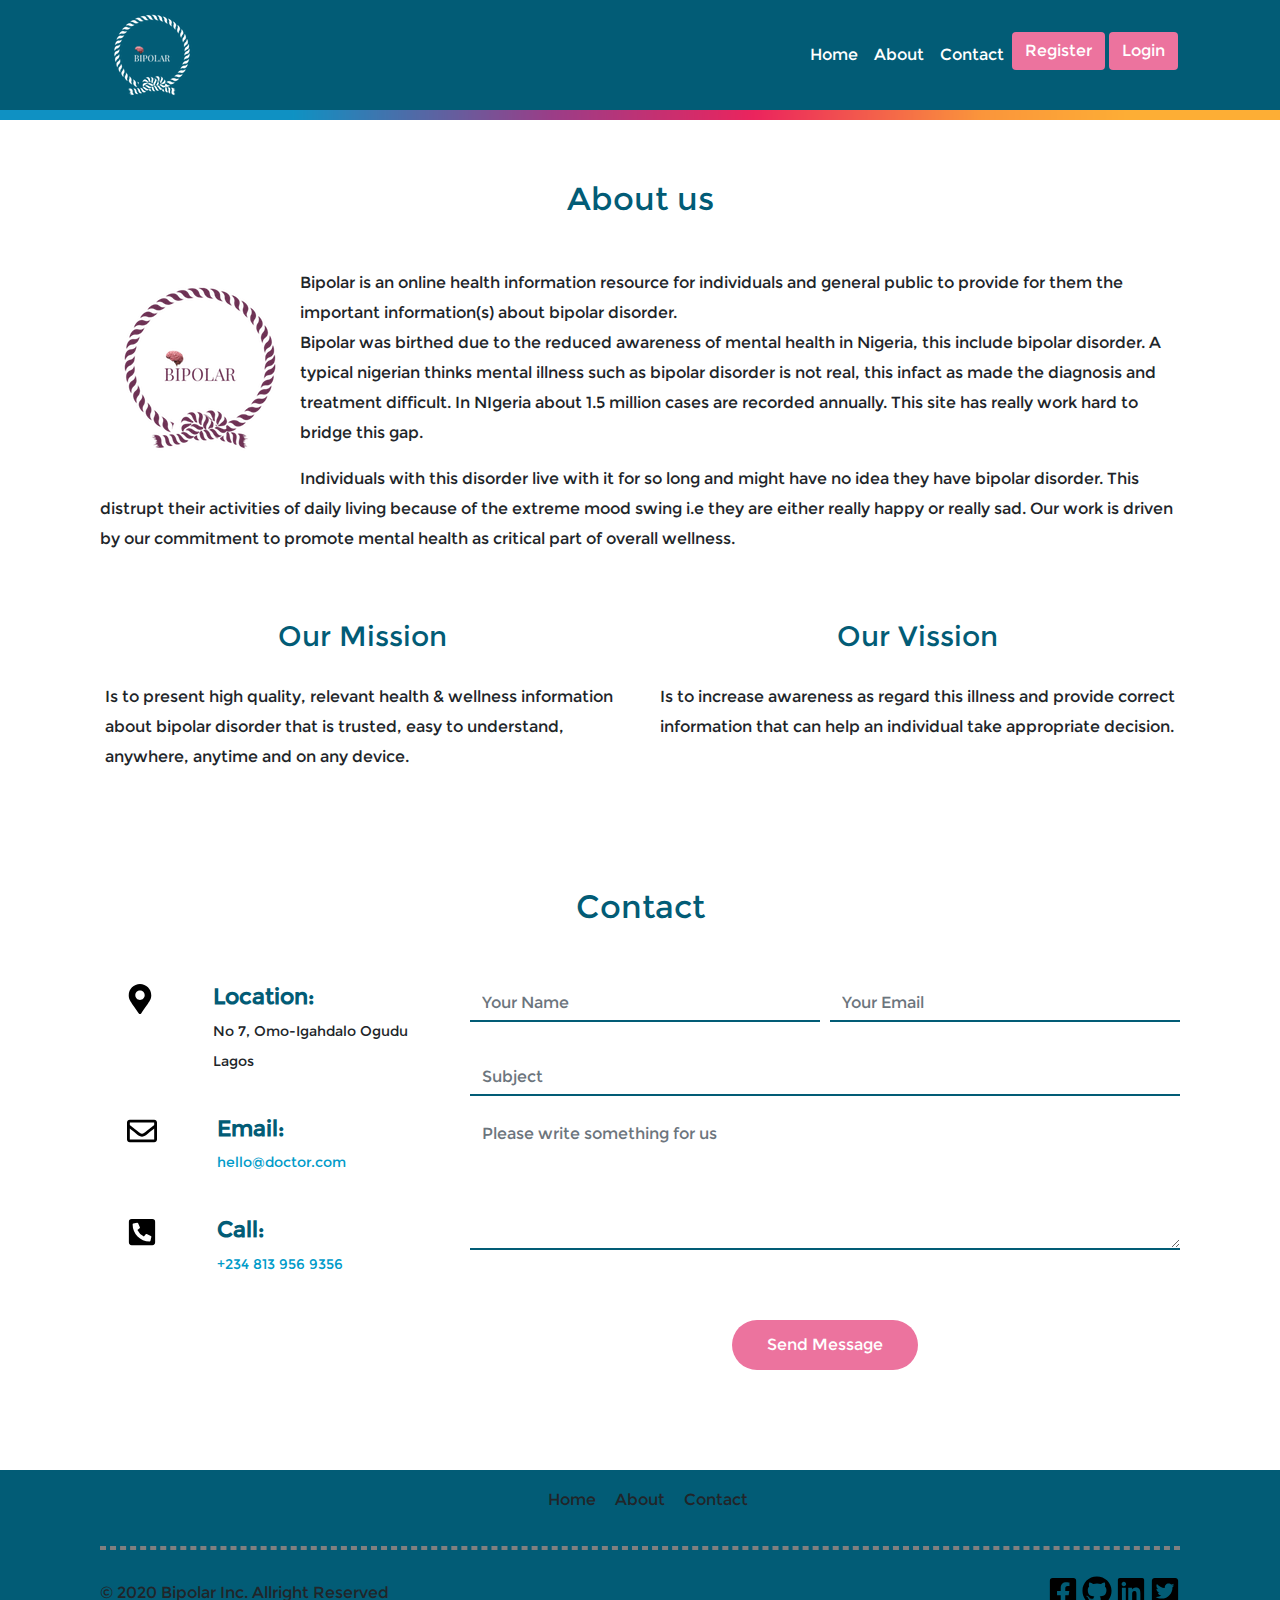
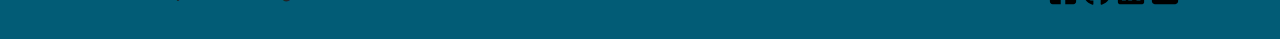
==== commit c555130b: "fix typos" ====
--- a/about.html
+++ b/about.html
@@ -40,7 +40,7 @@
 
                 </div>
                 <div class="modal-footer">
-                    <a href="index.html"><button type="submit" class="btn btnprimary">Register</button></a>
+                    <a href="user.html"><button type="submit" class="btn btnprimary">Register</button></a>
                 </div>
             </div>
         </div>
@@ -67,7 +67,7 @@
                     <p class="forgot">Forgot Password <a href="" class="" data-toggle="modal" data-target="#forgotPass">click here</a></p>
                 </div>
                 <div class="modal-footer">
-                    <a href="index.html"><button type="submit" class="btn btnprimary">Login</button></a>
+                    <a href="user.html"><button type="submit" class="btn btnprimary">Login</button></a>
                 </div>
             </div>
         </div>
@@ -148,21 +148,17 @@
             <div class="col about">
                 <h2 class="about-header text-center">About us</h2>
                 <div class="about-logo"><img src="images/logo3.png" alt=""></div>
-                <p> Bipolar is an online health information resource for individuals and general public to provide for them the important information(s) about bipolar disorder. <br> Bipolar was birthed due to the reduced awareness of mental health in Nigeria, this include bipolar disorder. A typical nigerian thinks mental illness such as bipolar disorder is not real this infact as made the diagnosis and treatment difficult, In NIgeria about 1.5 million cases are reacorded anually. This site has really work hard to bridge this gap.</p>
+                <p> Bipolar is an online health information resource for individuals and general public to provide for them the important information(s) about bipolar disorder. <br> Bipolar was birthed due to the reduced awareness of mental health in Nigeria, this include bipolar disorder. A typical nigerian thinks mental illness such as bipolar disorder is not real, this infact as made the diagnosis and treatment difficult. In NIgeria about 1.5 million cases are recorded annually. This site has really work hard to bridge this gap.</p>
                 <p> Individuals with this disorder live with it for so long and might have no idea they have bipolar disorder. This distrupt their activities of daily living because of the extreme mood swing i.e they are either really happy or really sad. Our work is driven by our commitment to promote mental health as critical part of overall wellness. </p>
-                <!-- <h3 class="text-center">Our Mission</h3>
-                <p class="text-center">Is to present high quality, relevant health & wellness information about bipolar disorder that is trusted, easy to understand anywhere, anytime and on any device.</p>
-                <h3 class="text-center">Our Vission</h3>
-                <p class="text-center">Is to increase awearness as regard this illness and provide correct information that can help an individuals take appropriate decision.</p> -->
             </div>
             <div class="row">
                 <div class="col-sm-6 statement">
                     <h3 class="text-center">Our Mission</h3>
-                    <p class="text-cente">Is to present high quality, relevant health & wellness information about bipolar disorder that is trusted, easy to understand anywhere, anytime and on any device.</p>
+                    <p class="text-cente">Is to present high quality, relevant health & wellness information about bipolar disorder that is trusted, easy to understand, anywhere, anytime and on any device.</p>
                 </div>
                 <div class="col-sm-6 statement">
                     <h3 class="text-center">Our Vission</h3>
-                    <p class="text-cente">Is to increase awearness as regard this illness and provide correct information that can help an individuals take appropriate decision.</p>
+                    <p class="text-cente">Is to increase awareness as regard this illness and provide correct information that can help an individual take appropriate decision.</p>
                 </div>
             </div>
         </div>
@@ -244,7 +240,6 @@
                         <li><a href="about.html">Home</a></li>
                         <li><a href="#about">About</a></li>
                         <li><a href="#contact">Contact</a></li>
-                        <!-- <li><a href=""></a>Home</li> -->
                     </ul>
                     <hr>
                     <div class="footer-icon text-center">
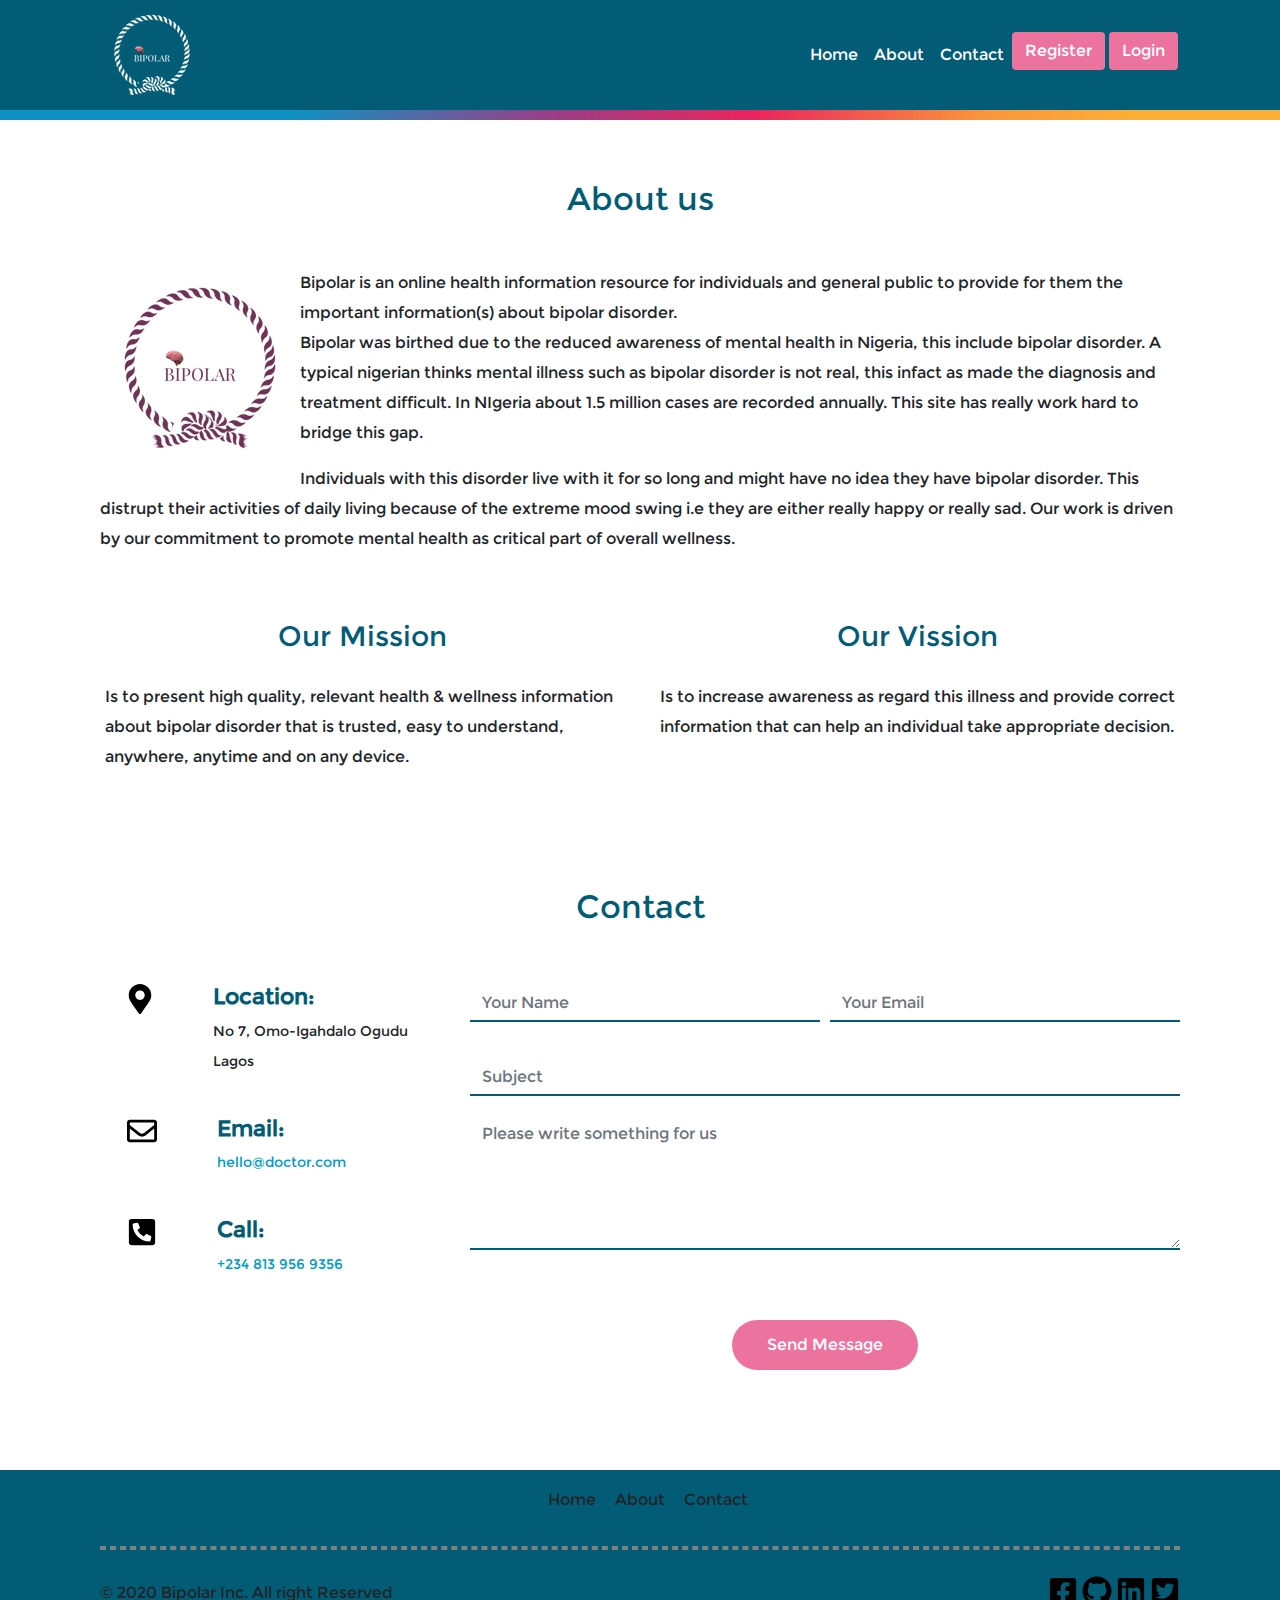
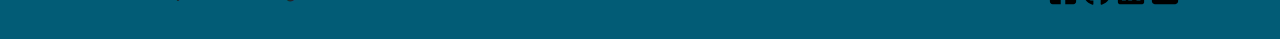
==== commit b226856e: "all right at footer" ====
--- a/about.html
+++ b/about.html
@@ -120,12 +120,6 @@
                     <li class="nav-item active">
                         <a class="nav-link text-center" href="index.html">Home <span class="sr-only">(current)</span></a>
                     </li>
-                    <!-- <li class="nav-item">
-                        <a class="nav-link text-center" href="#">Facts</a>
-                    </li>
-                    <li class="nav-item">
-                        <a class="nav-link text-center" href="#">Play Game</a>
-                    </li> -->
                     <li class="nav-item">
                         <a class="nav-link text-center" href="#about">About</a>
                     </li>
@@ -243,7 +237,7 @@
                     </ul>
                     <hr>
                     <div class="footer-icon text-center">
-                        <p>&copy; 2020 Bipolar Inc. Allright Reserved</p>
+                        <p>&copy; 2020 Bipolar Inc. All right Reserved</p>
                         <span>
                             <a href=""><img src="images/social-icon/facebook-square.svg" alt=""></a>
                             <a href=""><img src="images/social-icon/github.svg" alt=""></a>
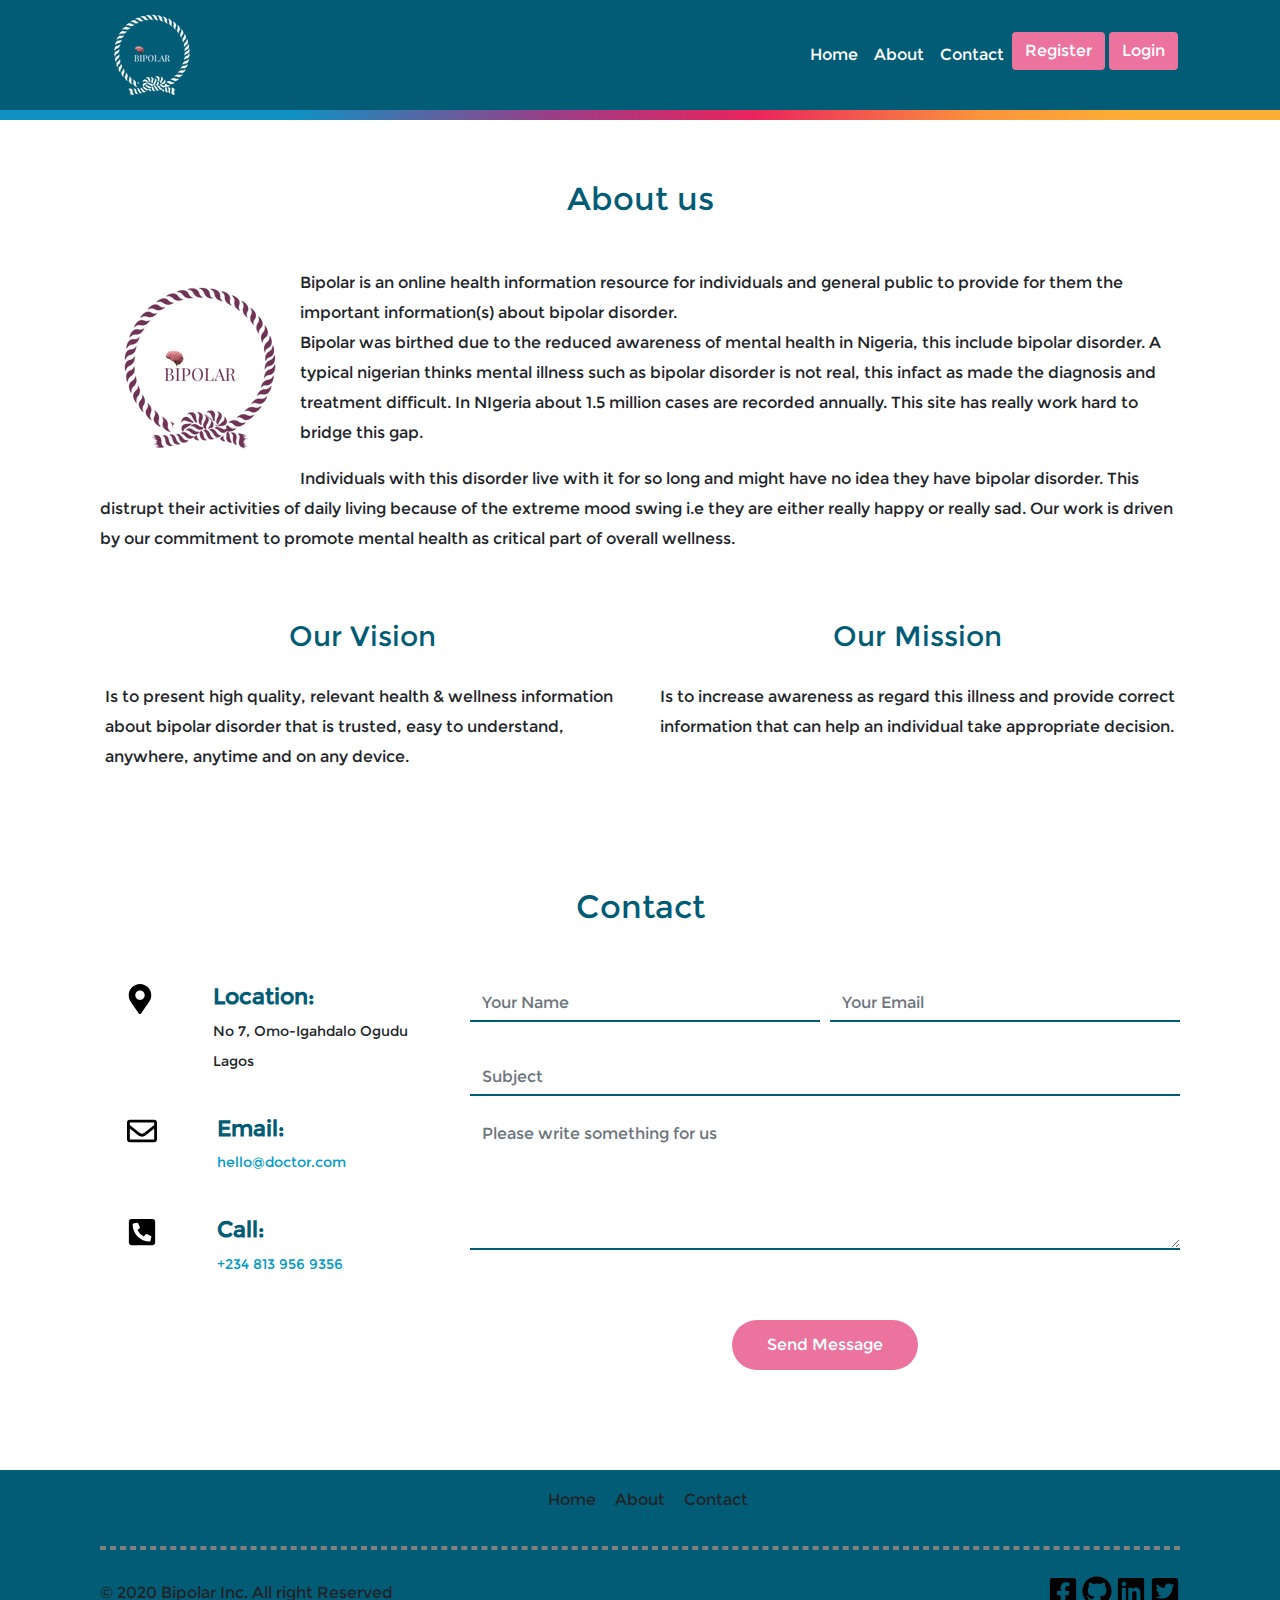
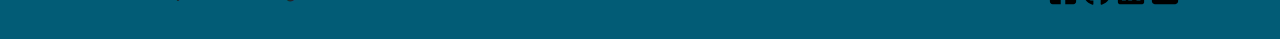
==== commit 8c07453c: "swap mission and vission" ====
--- a/about.html
+++ b/about.html
@@ -147,11 +147,11 @@
             </div>
             <div class="row">
                 <div class="col-sm-6 statement">
+                    <h3 class="text-center">Our Vision</h3>
+                    <p class="text-cente">Is to present high quality, relevant health & wellness information about bipolar disorder that is trusted, easy to understand, anywhere, anytime and on any device.</p>
+                </div>
+                <div class="col-sm-6 statement">
                     <h3 class="text-center">Our Mission</h3>
-                    <p class="text-cente">Is to present high quality, relevant health & wellness information about bipolar disorder that is trusted, easy to understand, anywhere, anytime and on any device.</p>
-                </div>
-                <div class="col-sm-6 statement">
-                    <h3 class="text-center">Our Vission</h3>
                     <p class="text-cente">Is to increase awareness as regard this illness and provide correct information that can help an individual take appropriate decision.</p>
                 </div>
             </div>
